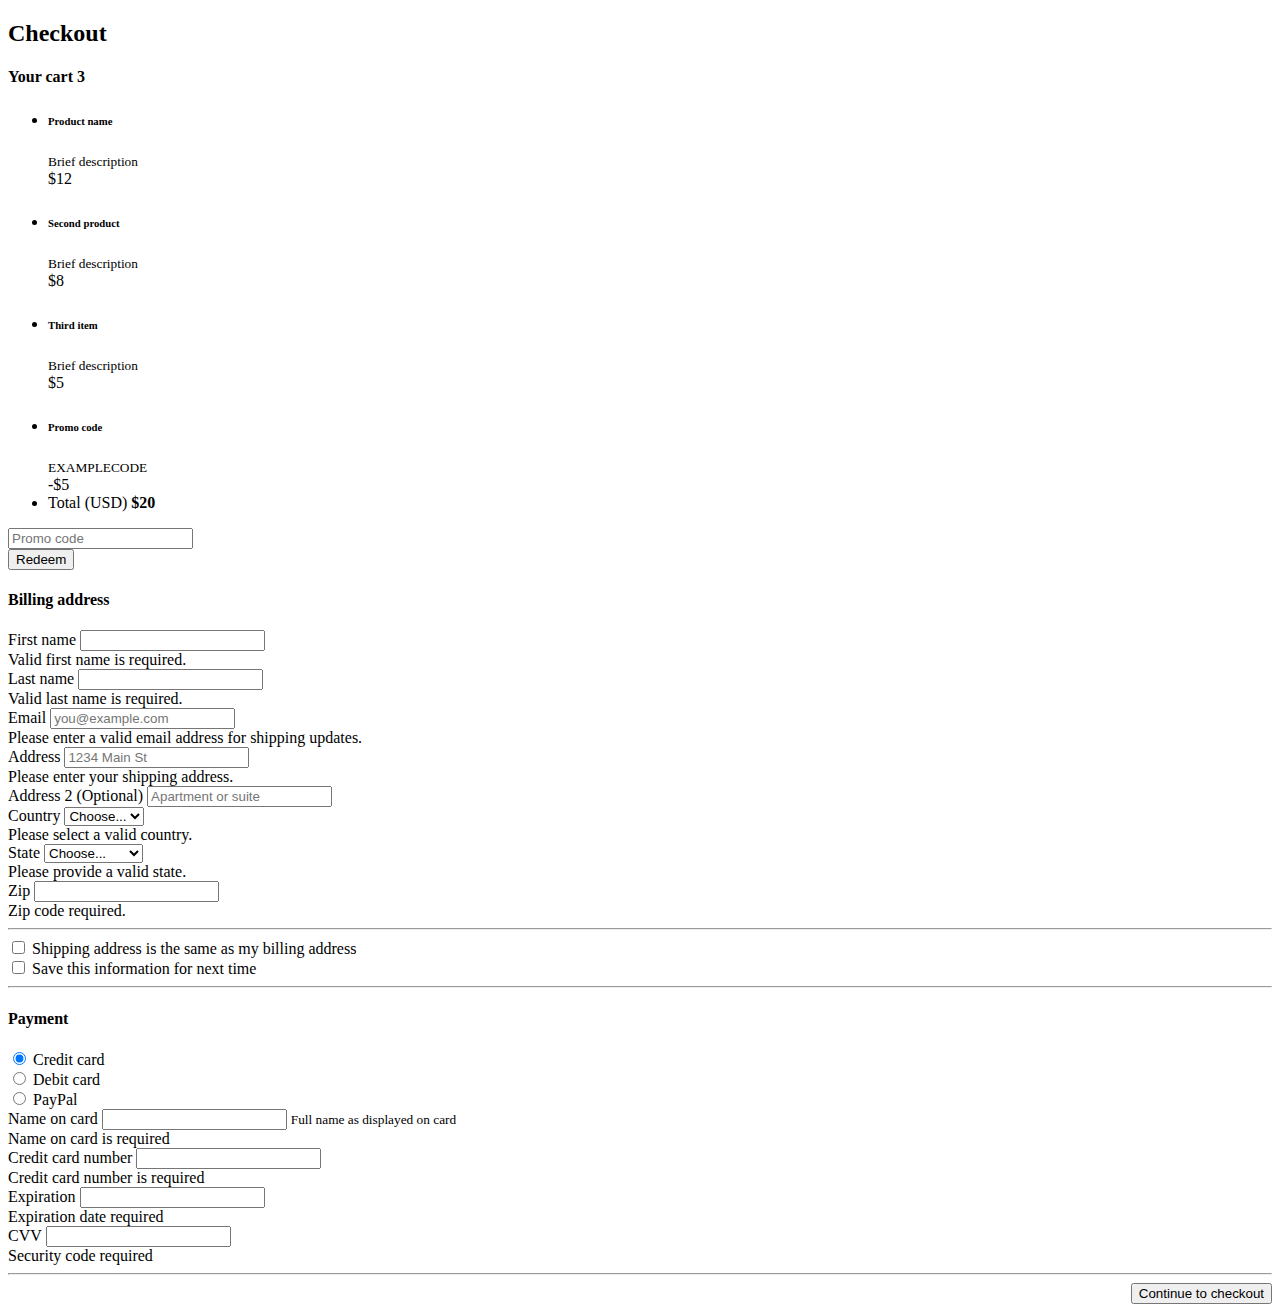
==== src/main/resources/templates/checkout/index.html @ 23563be6 "implemented cart modal window display and functionality" ====
<!doctype html>
<html lang="en" xmlns="http://www.w3.org/1999/xhtml" xmlns:th="http://www.thymeleaf.org">
<head>
    <meta charset="utf-8"/>
    <meta name="author" content="M&S"/>
    <meta name="viewport" content="width=device-width, initial-scale=1, shrink-to-fit=no"/>

    <title>Codecool Shop</title>

    <!-- Bootstrap components -->
    <link href="https://cdn.jsdelivr.net/npm/bootstrap@5.0.2/dist/css/bootstrap.min.css" rel="stylesheet"
          integrity="sha384-EVSTQN3/azprG1Anm3QDgpJLIm9Nao0Yz1ztcQTwFspd3yD65VohhpuuCOmLASjC" crossorigin="anonymous">

    <script src="https://cdn.jsdelivr.net/npm/bootstrap@5.0.2/dist/js/bootstrap.bundle.min.js"
            integrity="sha384-MrcW6ZMFYlzcLA8Nl+NtUVF0sA7MsXsP1UyJoMp4YLEuNSfAP+JcXn/tWtIaxVXM"
            crossorigin="anonymous"></script>
    <!-- End of Bootstrap components -->
    <link rel="stylesheet" type="text/css" href="/bootstrap-icons-1.8.1/bootstrap-icons.css"/>
    <link rel="stylesheet" type="text/css" href="/css/main.css"/>

</head>
<body>
<div class="container">
    <div class="py-5 text-center">
        <h2>Checkout</h2>
    </div>
    <div class="row">
        <div class="col-md-4 order-md-2 mb-4">
            <h4 class="d-flex justify-content-between align-items-center mb-3">
                <span class="text-muted">Your cart</span>
                <span class="badge badge-secondary badge-pill">3</span>
            </h4>
            <ul class="list-group mb-3 sticky-top">
                <li class="list-group-item d-flex justify-content-between lh-condensed">
                    <div>
                        <h6 class="my-0">Product name</h6>
                        <small class="text-muted">Brief description</small>
                    </div>
                    <span class="text-muted">$12</span>
                </li>
                <li class="list-group-item d-flex justify-content-between lh-condensed">
                    <div>
                        <h6 class="my-0">Second product</h6>
                        <small class="text-muted">Brief description</small>
                    </div>
                    <span class="text-muted">$8</span>
                </li>
                <li class="list-group-item d-flex justify-content-between lh-condensed">
                    <div>
                        <h6 class="my-0">Third item</h6>
                        <small class="text-muted">Brief description</small>
                    </div>
                    <span class="text-muted">$5</span>
                </li>
                <li class="list-group-item d-flex justify-content-between bg-light">
                    <div class="text-success">
                        <h6 class="my-0">Promo code</h6>
                        <small>EXAMPLECODE</small>
                    </div>
                    <span class="text-success">-$5</span>
                </li>
                <li class="list-group-item d-flex justify-content-between">
                    <span>Total (USD)</span>
                    <strong>$20</strong>
                </li>
            </ul>
            <form class="card p-2">
                <div class="input-group">
                    <input type="text" class="form-control" placeholder="Promo code">
                    <div class="input-group-append">
                        <button type="submit" class="btn btn-secondary">Redeem</button>
                    </div>
                </div>
            </form>
        </div>
        <div class="col-md-8 order-md-1">
            <h4 class="mb-3">Billing address</h4>
            <form class="needs-validation" novalidate="">
                <div class="row">
                    <div class="col-md-6 mb-3">
                        <label for="firstName">First name</label>
                        <input type="text" class="form-control" id="firstName" placeholder="" value="" required="">
                        <div class="invalid-feedback"> Valid first name is required. </div>
                    </div>
                    <div class="col-md-6 mb-3">
                        <label for="lastName">Last name</label>
                        <input type="text" class="form-control" id="lastName" placeholder="" value="" required="">
                        <div class="invalid-feedback"> Valid last name is required. </div>
                    </div>
                </div>
                <div class="mb-3">
                    <label for="email">Email</label>
                    <input type="email" class="form-control" id="email" placeholder="you@example.com">
                    <div class="invalid-feedback"> Please enter a valid email address for shipping updates. </div>
                </div>
                <div class="mb-3">
                    <label for="address">Address</label>
                    <input type="text" class="form-control" id="address" placeholder="1234 Main St" required="">
                    <div class="invalid-feedback"> Please enter your shipping address. </div>
                </div>
                <div class="mb-3">
                    <label for="address2">Address 2 <span class="text-muted">(Optional)</span></label>
                    <input type="text" class="form-control" id="address2" placeholder="Apartment or suite">
                </div>
                <div class="row">
                    <div class="col-md-5 mb-3">
                        <label for="country">Country</label>
                        <select class="custom-select d-block w-100" id="country" required="">
                            <option value="">Choose...</option>
                            <option>Poland</option>
                        </select>
                        <div class="invalid-feedback"> Please select a valid country. </div>
                    </div>
                    <div class="col-md-4 mb-3">
                        <label for="state">State</label>
                        <select class="custom-select d-block w-100" id="state" required="">
                            <option value="">Choose...</option>
                            <option>Mazowieckie</option>
                        </select>
                        <div class="invalid-feedback"> Please provide a valid state. </div>
                    </div>
                    <div class="col-md-3 mb-3">
                        <label for="zip">Zip</label>
                        <input type="text" class="form-control" id="zip" placeholder="" required="">
                        <div class="invalid-feedback"> Zip code required. </div>
                    </div>
                </div>
                <hr class="mb-4">
                <div class="custom-control custom-checkbox">
                    <input type="checkbox" class="custom-control-input" id="same-address">
                    <label class="custom-control-label" for="same-address">Shipping address is the same as my billing address</label>
                </div>
                <div class="custom-control custom-checkbox">
                    <input type="checkbox" class="custom-control-input" id="save-info">
                    <label class="custom-control-label" for="save-info">Save this information for next time</label>
                </div>
                <hr class="mb-4">
                <h4 class="mb-3">Payment</h4>
                <div class="d-block my-3">
                    <div class="custom-control custom-radio">
                        <input id="credit" name="paymentMethod" type="radio" class="custom-control-input" checked="" required="">
                        <label class="custom-control-label" for="credit">Credit card</label>
                    </div>
                    <div class="custom-control custom-radio">
                        <input id="debit" name="paymentMethod" type="radio" class="custom-control-input" required="">
                        <label class="custom-control-label" for="debit">Debit card</label>
                    </div>
                    <div class="custom-control custom-radio">
                        <input id="paypal" name="paymentMethod" type="radio" class="custom-control-input" required="">
                        <label class="custom-control-label" for="paypal">PayPal</label>
                    </div>
                </div>
                <div class="row">
                    <div class="col-md-6 mb-3">
                        <label for="cc-name">Name on card</label>
                        <input type="text" class="form-control" id="cc-name" placeholder="" required="">
                        <small class="text-muted">Full name as displayed on card</small>
                        <div class="invalid-feedback"> Name on card is required </div>
                    </div>
                    <div class="col-md-6 mb-3">
                        <label for="cc-number">Credit card number</label>
                        <input type="text" class="form-control" id="cc-number" placeholder="" required="">
                        <div class="invalid-feedback"> Credit card number is required </div>
                    </div>
                </div>
                <div class="row">
                    <div class="col-md-3 mb-3">
                        <label for="cc-expiration">Expiration</label>
                        <input type="text" class="form-control" id="cc-expiration" placeholder="" required="">
                        <div class="invalid-feedback"> Expiration date required </div>
                    </div>
                    <div class="col-md-3 mb-3">
                        <label for="cc-cvv">CVV</label>
                        <input type="text" class="form-control" id="cc-cvv" placeholder="" required="">
                        <div class="invalid-feedback"> Security code required </div>
                    </div>
                </div>
                <hr class="mb-4">
                <button class="btn btn-primary btn-lg btn-block" type="submit" style="float: right">Continue to checkout</button>
            </form>
        </div>
    </div>
</div>
<div th:replace="footer.html :: copy"></div>
</body>
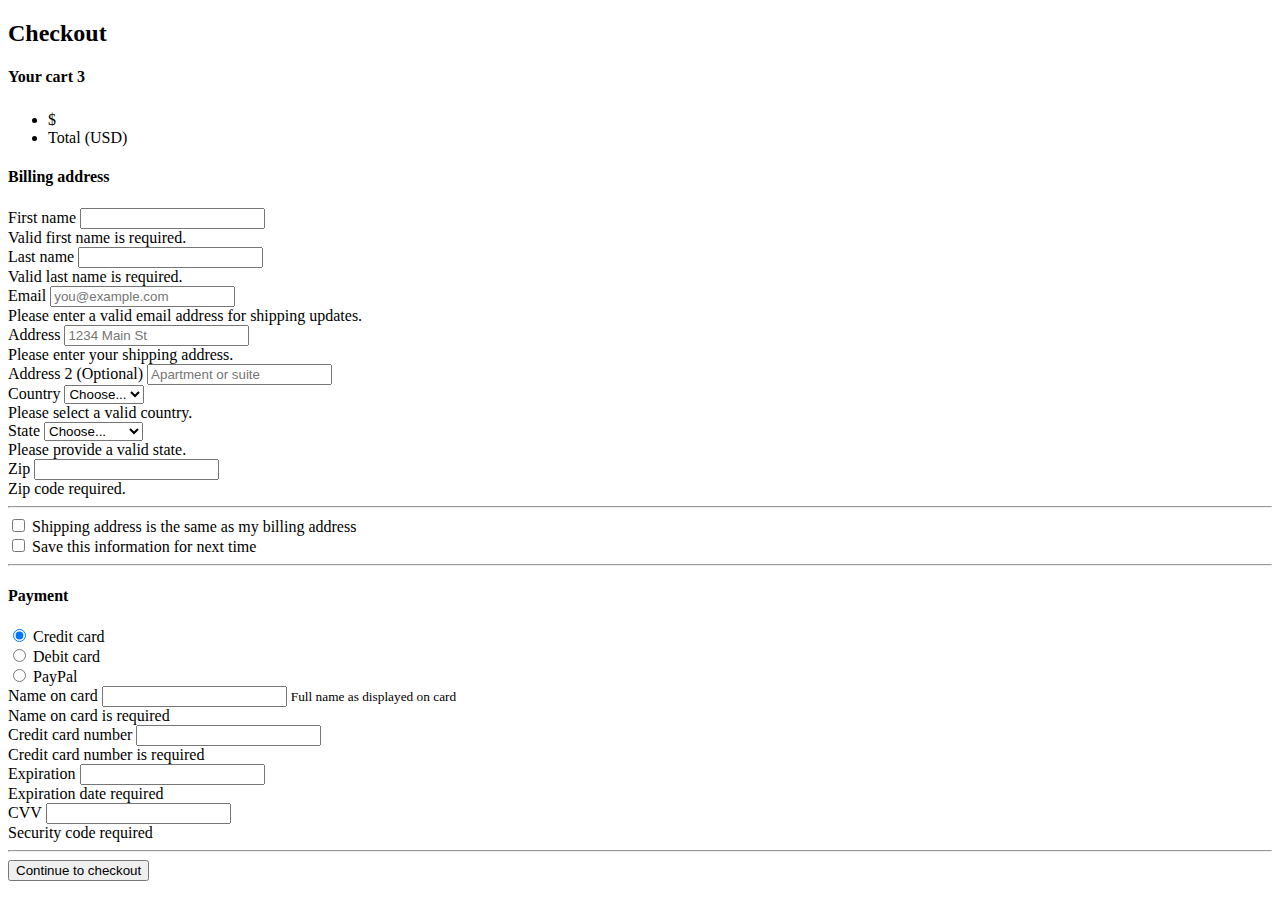
==== commit 8062a19e: "implementing BillingDetails, checkout form" ====
--- a/src/main/resources/templates/checkout/index.html
+++ b/src/main/resources/templates/checkout/index.html
@@ -30,98 +30,84 @@
                 <span class="text-muted">Your cart</span>
                 <span class="badge badge-secondary badge-pill">3</span>
             </h4>
-            <ul class="list-group mb-3 sticky-top">
-                <li class="list-group-item d-flex justify-content-between lh-condensed">
+            <ul class="list-group mb-3">
+                <li th:each="product : ${products}" class="list-group-item d-flex justify-content-between lh-condensed">
                     <div>
-                        <h6 class="my-0">Product name</h6>
-                        <small class="text-muted">Brief description</small>
+                        <h6 th:text="${product.name}" class="my-0"></h6>
+                        <small th:text="${'quantity: ' + order.get(product)}" class="text-muted"></small>
                     </div>
-                    <span class="text-muted">$12</span>
+                    <span th:text="${order.get(product) * product.defaultPrice + ' ' + product.defaultCurrency}" class="text-muted">$</span>
                 </li>
-                <li class="list-group-item d-flex justify-content-between lh-condensed">
-                    <div>
-                        <h6 class="my-0">Second product</h6>
-                        <small class="text-muted">Brief description</small>
-                    </div>
-                    <span class="text-muted">$8</span>
-                </li>
-                <li class="list-group-item d-flex justify-content-between lh-condensed">
-                    <div>
-                        <h6 class="my-0">Third item</h6>
-                        <small class="text-muted">Brief description</small>
-                    </div>
-                    <span class="text-muted">$5</span>
-                </li>
-                <li class="list-group-item d-flex justify-content-between bg-light">
-                    <div class="text-success">
-                        <h6 class="my-0">Promo code</h6>
-                        <small>EXAMPLECODE</small>
-                    </div>
-                    <span class="text-success">-$5</span>
-                </li>
+<!--                <li class="list-group-item d-flex justify-content-between bg-light">-->
+<!--                    <div class="text-success">-->
+<!--                        <h6 class="my-0">Promo code</h6>-->
+<!--                        <small>EXAMPLECODE</small>-->
+<!--                    </div>-->
+<!--                    <span class="text-success">-$5</span>-->
+<!--                </li>-->
                 <li class="list-group-item d-flex justify-content-between">
                     <span>Total (USD)</span>
-                    <strong>$20</strong>
+                    <strong th:text="${totalPrice  + ' USD'}"></strong>
                 </li>
             </ul>
-            <form class="card p-2">
-                <div class="input-group">
-                    <input type="text" class="form-control" placeholder="Promo code">
-                    <div class="input-group-append">
-                        <button type="submit" class="btn btn-secondary">Redeem</button>
-                    </div>
-                </div>
-            </form>
+<!--            <form class="card p-2">-->
+<!--                <div class="input-group">-->
+<!--                    <input type="text" class="form-control" placeholder="Promo code">-->
+<!--                    <div class="input-group-append">-->
+<!--                        <button type="submit" class="btn btn-secondary">Redeem</button>-->
+<!--                    </div>-->
+<!--                </div>-->
+<!--            </form>-->
         </div>
         <div class="col-md-8 order-md-1">
             <h4 class="mb-3">Billing address</h4>
-            <form class="needs-validation" novalidate="">
+            <form class="needs-validation" novalidate="" action="#" data-th-action="@{/finalizeOrder}" th:object="${billingDetails}" method="post">
                 <div class="row">
                     <div class="col-md-6 mb-3">
-                        <label for="firstName">First name</label>
-                        <input type="text" class="form-control" id="firstName" placeholder="" value="" required="">
+                        <label for="firstName" >First name</label>
+                        <input th:field="*{firstName}" type="text" class="form-control" id="firstName" placeholder="" value="" required="">
                         <div class="invalid-feedback"> Valid first name is required. </div>
                     </div>
                     <div class="col-md-6 mb-3">
                         <label for="lastName">Last name</label>
-                        <input type="text" class="form-control" id="lastName" placeholder="" value="" required="">
+                        <input th:field="*{lastName}" type="text" class="form-control" id="lastName" placeholder="" value="" required="">
                         <div class="invalid-feedback"> Valid last name is required. </div>
                     </div>
                 </div>
                 <div class="mb-3">
                     <label for="email">Email</label>
-                    <input type="email" class="form-control" id="email" placeholder="you@example.com">
+                    <input th:field="*{email}" type="email" class="form-control" id="email" placeholder="you@example.com">
                     <div class="invalid-feedback"> Please enter a valid email address for shipping updates. </div>
                 </div>
                 <div class="mb-3">
                     <label for="address">Address</label>
-                    <input type="text" class="form-control" id="address" placeholder="1234 Main St" required="">
+                    <input th:field="*{address}" type="text" class="form-control" id="address" placeholder="1234 Main St" required="">
                     <div class="invalid-feedback"> Please enter your shipping address. </div>
                 </div>
                 <div class="mb-3">
                     <label for="address2">Address 2 <span class="text-muted">(Optional)</span></label>
-                    <input type="text" class="form-control" id="address2" placeholder="Apartment or suite">
+                    <input th:field="*{address2}" type="text" class="form-control" id="address2" placeholder="Apartment or suite">
                 </div>
                 <div class="row">
                     <div class="col-md-5 mb-3">
                         <label for="country">Country</label>
-                        <select class="custom-select d-block w-100" id="country" required="">
+                        <select th:field="*{country}" class="custom-select d-block w-100" id="country" required="">
                             <option value="">Choose...</option>
-                            <option>Poland</option>
+                            <option value="Poland">Poland</option>
                         </select>
                         <div class="invalid-feedback"> Please select a valid country. </div>
                     </div>
                     <div class="col-md-4 mb-3">
                         <label for="state">State</label>
-                        <select class="custom-select d-block w-100" id="state" required="">
+                        <select th:field="*{state}" class="custom-select d-block w-100" id="state" required="">
                             <option value="">Choose...</option>
-                            <option>Mazowieckie</option>
+                            <option value="Mazowieckie">Mazowieckie</option>
                         </select>
                         <div class="invalid-feedback"> Please provide a valid state. </div>
                     </div>
                     <div class="col-md-3 mb-3">
                         <label for="zip">Zip</label>
-                        <input type="text" class="form-control" id="zip" placeholder="" required="">
+                        <input th:field="*{zipCode}" type="text" class="form-control" id="zip" placeholder="" required="">
                         <div class="invalid-feedback"> Zip code required. </div>
                     </div>
                 </div>
@@ -176,7 +162,9 @@
                     </div>
                 </div>
                 <hr class="mb-4">
-                <button class="btn btn-primary btn-lg btn-block" type="submit" style="float: right">Continue to checkout</button>
+                <div class="mb-4 d-flex justify-content-center">
+                    <button class="btn btn-primary btn-lg" type="submit">Continue to checkout</button>
+                </div>
             </form>
         </div>
     </div>
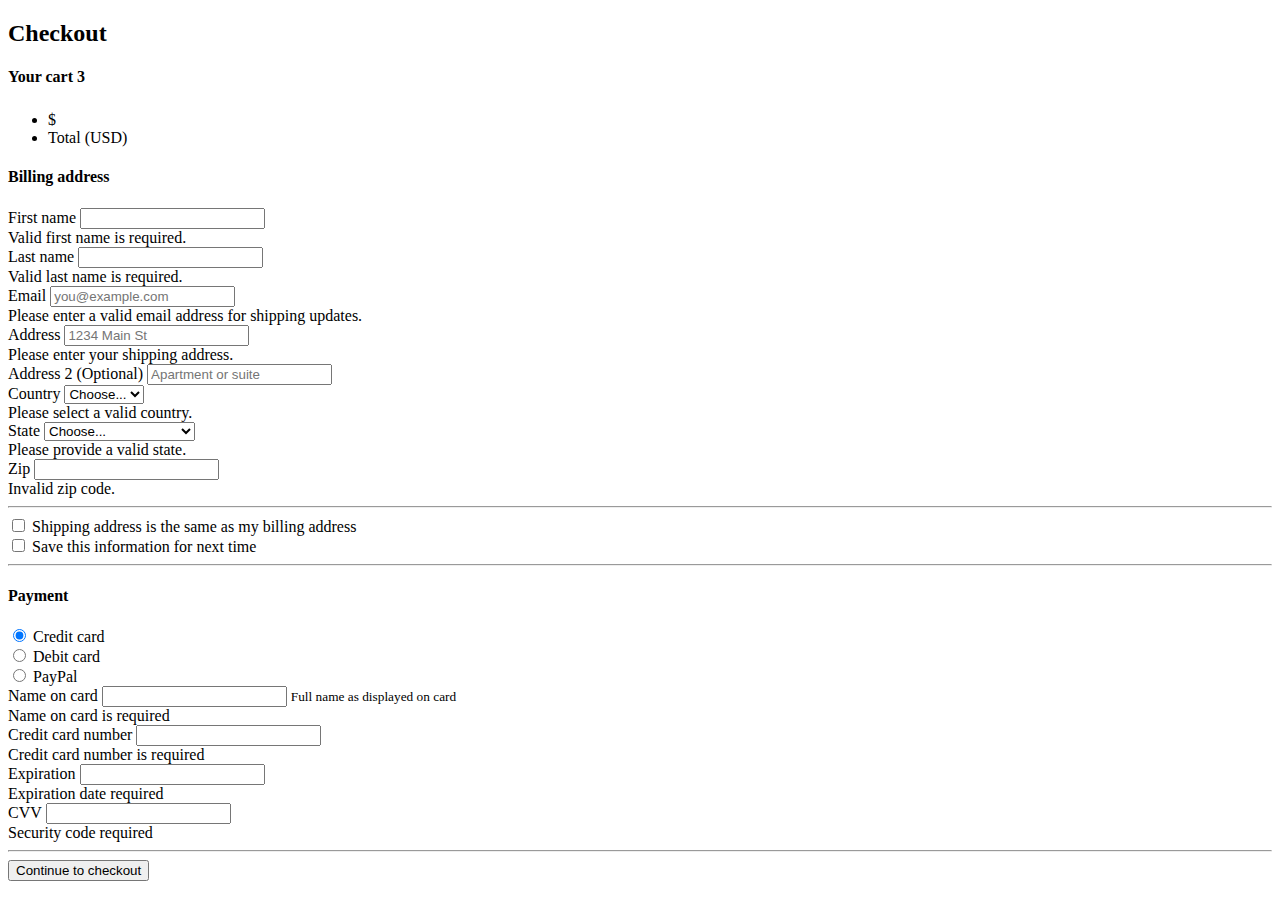
==== commit 60220ced: "BillingDetails form validation" ====
--- a/src/main/resources/templates/checkout/index.html
+++ b/src/main/resources/templates/checkout/index.html
@@ -61,11 +61,12 @@
         </div>
         <div class="col-md-8 order-md-1">
             <h4 class="mb-3">Billing address</h4>
-            <form class="needs-validation" novalidate="" action="#" data-th-action="@{/finalizeOrder}" th:object="${billingDetails}" method="post">
+            <form class="was-validated" action="#" data-th-action="@{/finalizeOrder}" th:object="${billingDetails}" method="post">
                 <div class="row">
                     <div class="col-md-6 mb-3">
                         <label for="firstName" >First name</label>
                         <input th:field="*{firstName}" type="text" class="form-control" id="firstName" placeholder="" value="" required="">
+<!--                        <div class="valid-feedback">Jestes super</div>-->
                         <div class="invalid-feedback"> Valid first name is required. </div>
                     </div>
                     <div class="col-md-6 mb-3">
@@ -76,7 +77,7 @@
                 </div>
                 <div class="mb-3">
                     <label for="email">Email</label>
-                    <input th:field="*{email}" type="email" class="form-control" id="email" placeholder="you@example.com">
+                    <input th:field="*{email}" type="email" class="form-control" id="email" placeholder="you@example.com" value="" required="">
                     <div class="invalid-feedback"> Please enter a valid email address for shipping updates. </div>
                 </div>
                 <div class="mb-3">
@@ -101,14 +102,29 @@
                         <label for="state">State</label>
                         <select th:field="*{state}" class="custom-select d-block w-100" id="state" required="">
                             <option value="">Choose...</option>
-                            <option value="Mazowieckie">Mazowieckie</option>
+                            <option value="dolnośląskie">dolnośląskie</option>
+                            <option value="kujawsko-pomorskie">kujawsko-pomorskie</option>
+                            <option value="lubelskie">lubelskie</option>
+                            <option value="lubuskie">lubuskie</option>
+                            <option value="łódzkie">łódzkie</option>
+                            <option value="małopolskie">małopolskie</option>
+                            <option value="mazowieckie">mazowieckie</option>
+                            <option value="opolskie">opolskie</option>
+                            <option value="podkarpackie">podkarpackie</option>
+                            <option value="podlaskie">podlaskie</option>
+                            <option value="pomorskie">pomorskie</option>
+                            <option value="śląskie">śląskie</option>
+                            <option value="świętokrzyskie">świętokrzyskie</option>
+                            <option value="warmińsko-mazurskie">warmińsko-mazurskie</option>
+                            <option value="wielkopolskie">wielkopolskie</option>
+                            <option value="zachodniopomorskie">zachodniopomorskie</option>
                         </select>
                         <div class="invalid-feedback"> Please provide a valid state. </div>
                     </div>
                     <div class="col-md-3 mb-3">
                         <label for="zip">Zip</label>
-                        <input th:field="*{zipCode}" type="text" class="form-control" id="zip" placeholder="" required="">
-                        <div class="invalid-feedback"> Zip code required. </div>
+                        <input th:field="*{zipCode}" type="text" class="form-control" id="zip" placeholder="" required="" minlength="6" maxlength="6">
+                        <div class="invalid-feedback"> Invalid zip code. </div>
                     </div>
                 </div>
                 <hr class="mb-4">
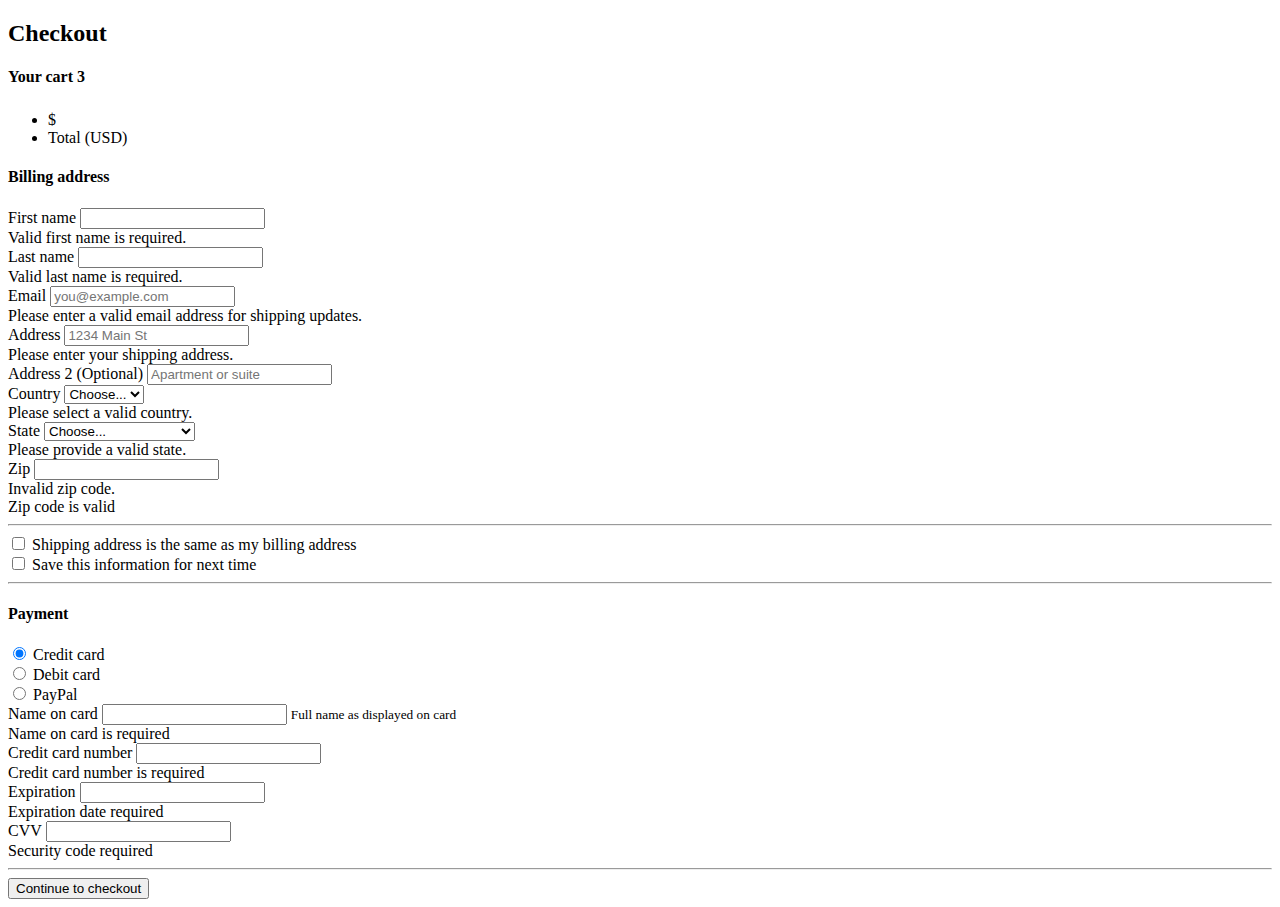
==== commit 680713d1: "improved checkout form" ====
--- a/src/main/resources/templates/checkout/index.html
+++ b/src/main/resources/templates/checkout/index.html
@@ -61,9 +61,9 @@
         </div>
         <div class="col-md-8 order-md-1">
             <h4 class="mb-3">Billing address</h4>
-            <form class="was-validated" action="#" data-th-action="@{/finalizeOrder}" th:object="${billingDetails}" method="post">
+            <form th:class="${validation}" novalidate action="#" data-th-action="@{/finalizeOrder}" th:object="${billingDetails}" method="post">
                 <div class="row">
-                    <div class="col-md-6 mb-3">
+                    <div class="col-md-6 mb-3 has-validation">
                         <label for="firstName" >First name</label>
                         <input th:field="*{firstName}" type="text" class="form-control" id="firstName" placeholder="" value="" required="">
 <!--                        <div class="valid-feedback">Jestes super</div>-->
@@ -125,6 +125,7 @@
                         <label for="zip">Zip</label>
                         <input th:field="*{zipCode}" type="text" class="form-control" id="zip" placeholder="" required="" minlength="6" maxlength="6">
                         <div class="invalid-feedback"> Invalid zip code. </div>
+                        <div class="valid-feedback"> Zip code is valid </div>
                     </div>
                 </div>
                 <hr class="mb-4">
